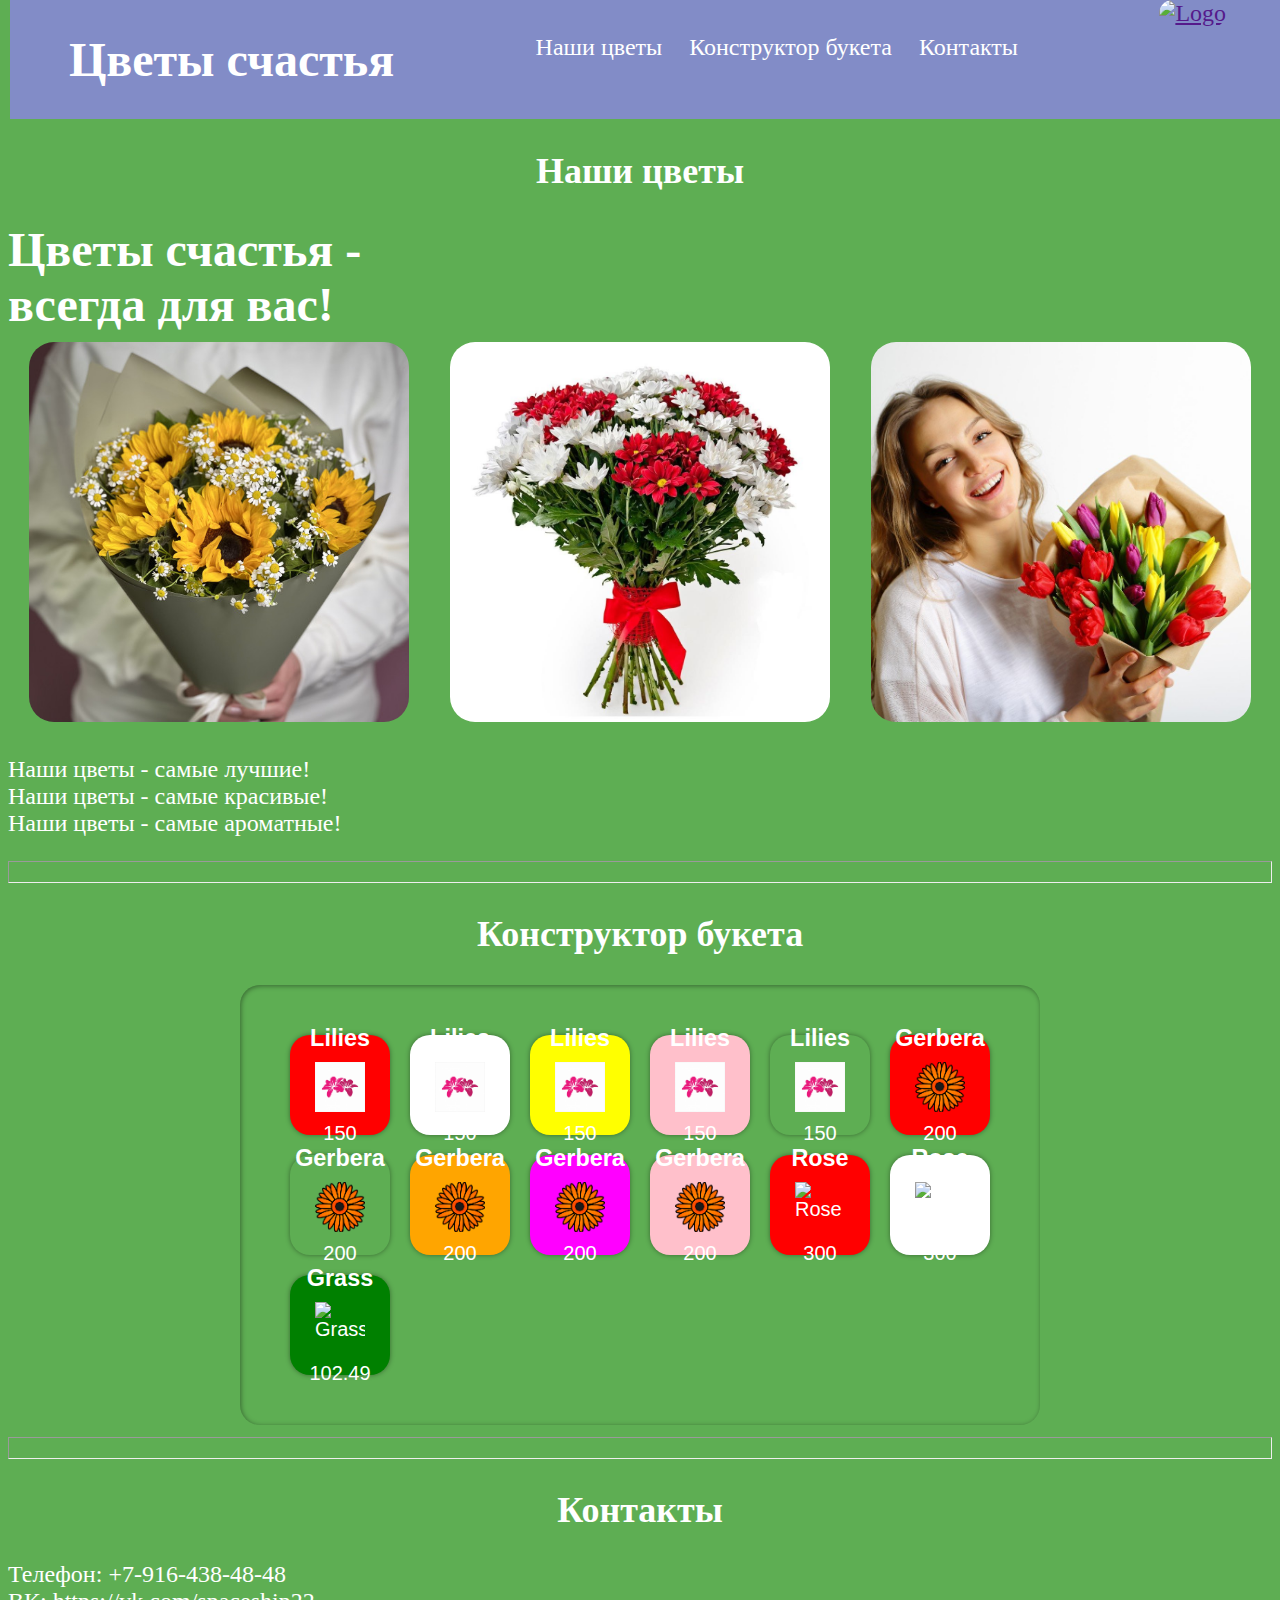
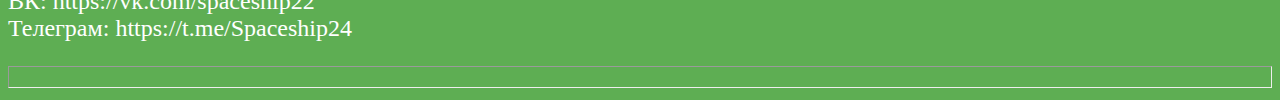
==== source/index.html @ af1b4fbc "Изменение структуры проекта" ====
<!DOCTYPE html>
<html lang="en">
<head>
    <meta charset="UTF-8">
    <!-- SEO оптимизация -->
    <meta name="description" content="Flowers of hapiness - always for you!">
    <meta name="keywords" content="flowers, shop, hapiness">
    <meta name="autor" content="Gleb">
    <!-- Иконка сайта в браузере -->
    <link rel="shortcut icon" href="./Images/favicon.png" type="image/x-icon">
    <!-- Для моб. телефонов -->
    <meta name="viewport" content="width=device-width, initial-scale=1.0">

    <!-- Подключение CSS к странице -->
    <link rel="stylesheet" href="./static/css/style.css">
    <title>Цветы счастья - главная</title>

</head>
<body>
    <!-- Закрепленная шапка сайта -->
    <header>
        <nav class="top-menu">

            <h1>Цветы счастья</h1>

            <ul class="top-menu-elements">
                <li><a href="#our_flowers">Наши цветы</a></li>
                <li><a href="#create_bouquet">Конструктор букета</a></li>
                <li><a href="#contacts">Контакты</a></li>
            </ul>
            <a class="menu-logo-link" href=""> <img class="menu-logo-img" src="./Images/logo.png" width="100" height="100" title="Logo" alt="Logo"></a>

        </nav>
    </header>

    <h2 class="heading" id="our_flowers">Наши цветы</h2>

    <div class="quote">
        <p>Цветы счастья - </p>
        <p>всегда для вас!</p>
    </div>

    <div class="images">
        <img src="./Images/other/bouquet_example.png" title="bouquet 1" alt="bouquet 1">
        <img src="./Images/other/bouquet_example2.png" title="bouquet 2" alt="bouquet 2">
        <img src="./Images/other/happy_customer.png" title="happy customer" alt="happy customer">
    </div>

    <p class="text">
        <span>
            Наши цветы - самые лучшие! <br>
            Наши цветы - самые красивые!<br>
            Наши цветы - самые ароматные! <br>
        </span>
    </p>

    <hr class="line">

    <h2 class="heading" id="create_bouquet">Конструктор букета</h2>
    
    <div class="container-wrapper">
        <div class="container">
            <!-- Будет заполняться с помощью JS -->
        </div>
    </div>



    <hr class="line">

    <h2 class="heading" id="contacts">Контакты</h2>

    <p class="text">        
        <span>
            Телефон: +7-916-438-48-48 <br>
            ВК: https://vk.com/spaceship22 <br>
            Телеграм: https://t.me/Spaceship24 <br>
        </span>
    </p>

    <hr class="line">
    
    <!-- Connect JS to this page  -->
    <script src="./static/js/bouquet.js"></script>
</body>
</html>
---- source/static/css/style.css ----
/*
Селекторы по эл. тегов - это плохо.
Используй селекторы по классам
*/

/*Стили для основной страницы*/

body {
    /*Шрифты по умолчанию для сайта*/
    font-size: 24px;
    font-family: 'Times New Roman', Arial;
    color:white;
    /*Фон сайта*/
    background-color: rgb(94, 174, 83);
}

/*Стили для главного меню*/
.top-menu {
    width: calc(100% - 5px); /*Расчёт ширины блока*/
    height: auto; /*Автоматический расчёт высоты блока*/
    background-color: rgb(130, 140, 199);
    /*Внешние отступы*/
    margin-left: 10px;
    margin-right: 10px;

    /*Закрепление элемента при прокрутке*/
    position: fixed;

    /*Относительное позиционирование элемента*/
    left: 0px;
    right: 0px;
    top: 0px;

    display: flex;
    justify-content: space-around;
}

/*Стили для элементов главного меню*/
.top-menu-elements {
    flex-direction: row; 
    list-style: none; /*Убрать маркеры списка*/
    /* background-color: aquamarine; */


    display: flex;
    justify-content: space-between;
    padding: 10px;
}

.top-menu-elements li {
    margin-left: 13.5px;
    margin-right: 13.5px;
}

.top-menu-elements li a{
    text-decoration: none;
    color: #fff;
}


/*Для ссылки логотипа сайта*/
.menu-logo-link {
    display: inline-block;
    border-radius: 20px; /*Как скруглить края изображения*/
}

/*Для лототипа сайта*/
.menu-logo-img {
    border-radius: 50px;
}

h2.heading {
    text-align: center;
    font-size: 36px;
}

div.quote p {
    font-size: 48px;
    font-weight: bolder;
    margin: 0;
}

div.images {
    display: grid; /*Представляетм блок в виде сетки*/
    grid-template-columns: 1fr 1fr 1fr; /*Сетка будет состоять из 3 колонок одного размера*/
    justify-content: space-between;
}

div.images img {
    /*Картинки будут занимать часть от колонки*/
    max-width: 95%;
    max-height: 95%;
    border-radius: 25px;

    /*Размещение изображения по центру ячейки*/
    display: flex;
    justify-self: center;
    align-self: center;
}

/*Для тегов p с классом text*/
p.text {
    display: flex;
    margin-right: 50px;
}

/*Для h2 с id = our_flowers*/
h2#our_flowers {
    margin-top: 150px;
}

hr.line {
    height: 20px;
    background-color: rgb(94, 174, 83);
}

/*Изменения цвета для веделения*/
::selection {
    background-color:#ffee38;
    color:#191919
}


/*Конструктор букета*/

.container-wrapper {
    display: flex;
    justify-content: center;
    font: 20px sans-serif;
}

.container {
    padding: 50px; /*Внешний отступ от контента*/
    width: 700px;
    box-shadow: inset 1px  1px 5px 0 #0006;
    border-radius: 20px;

    display: flex;
    gap: 20px; /**/
    flex-wrap: wrap;
}

/**/
.flower {
    width: 100px;
    height: 100px;
    border-radius: 20px;
    box-shadow: 0 0 5px 0 #0006;

    display: flex;
    flex-direction: column; /*Разбивает по тегам*/
    justify-content: center;
    align-items: center;
    gap: 10px;
    cursor: pointer;
}
 .flower h3, .flower p {
    margin: 0;
 }
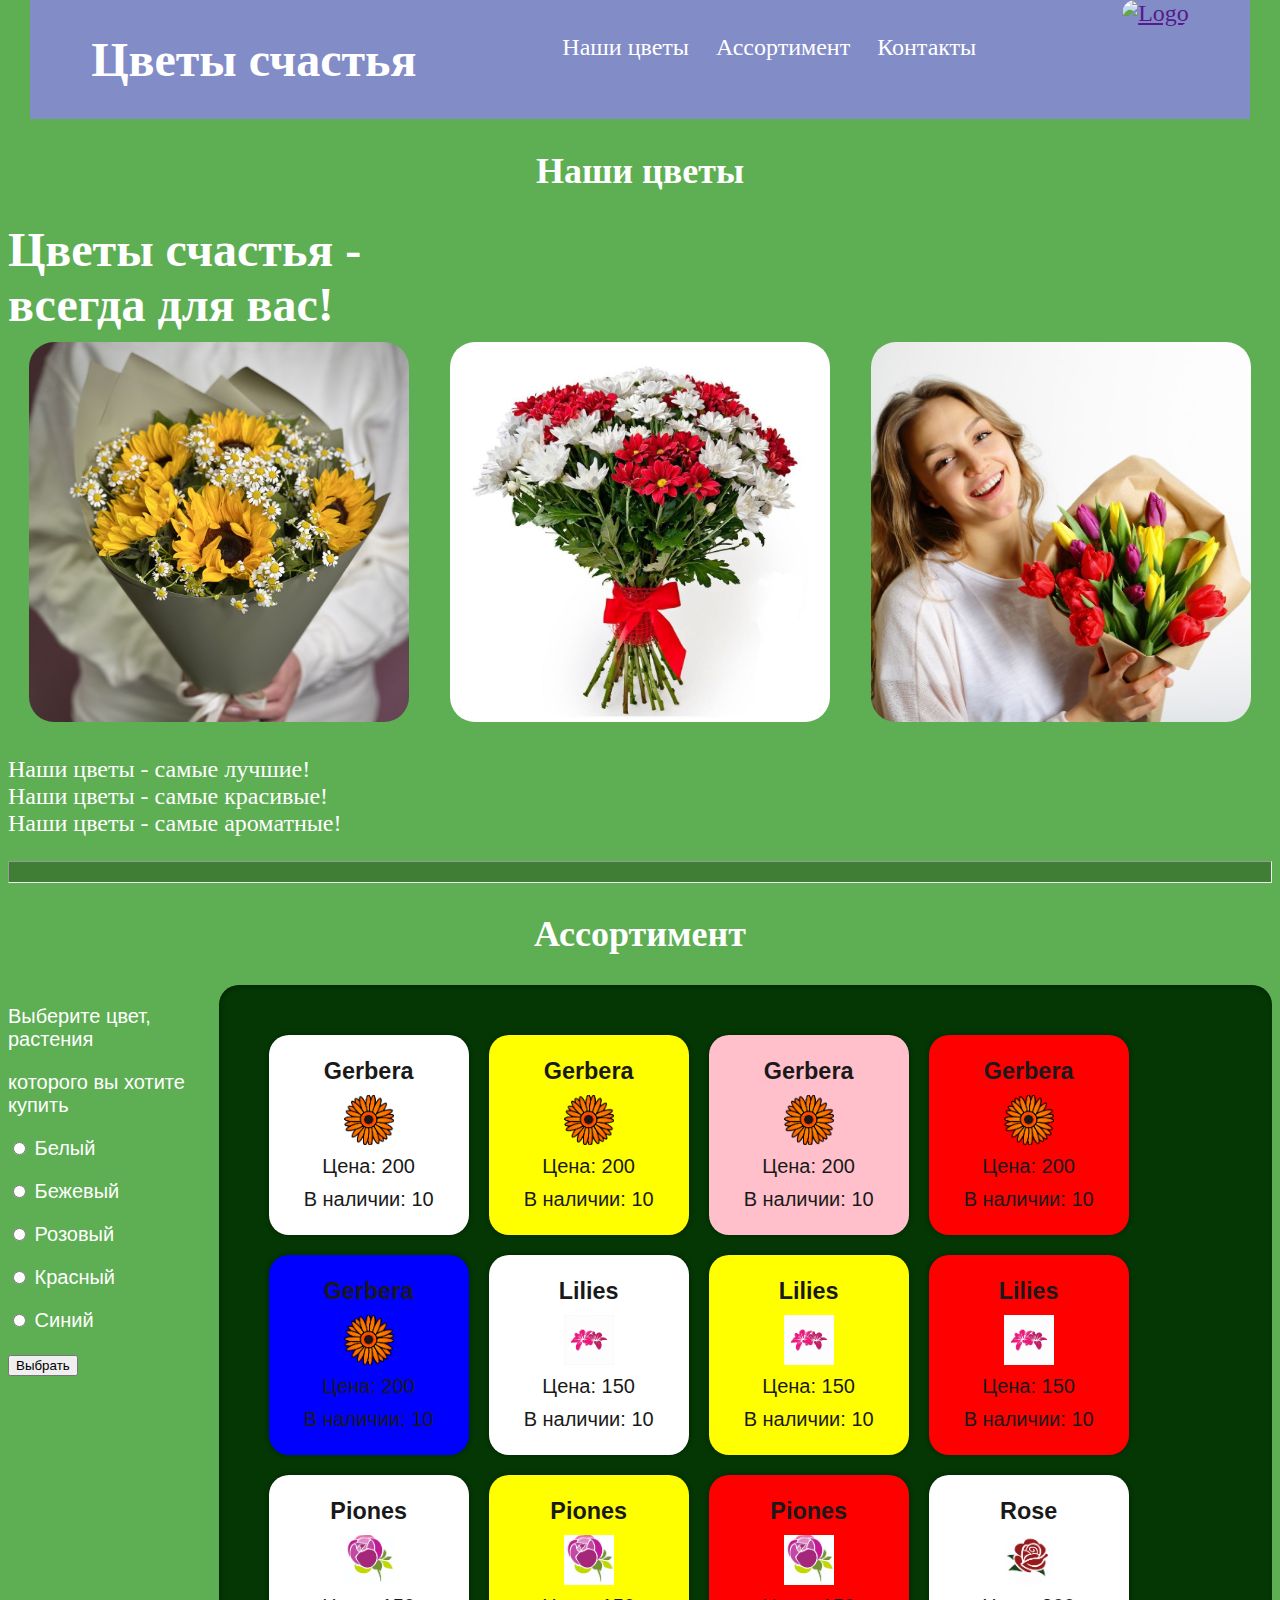
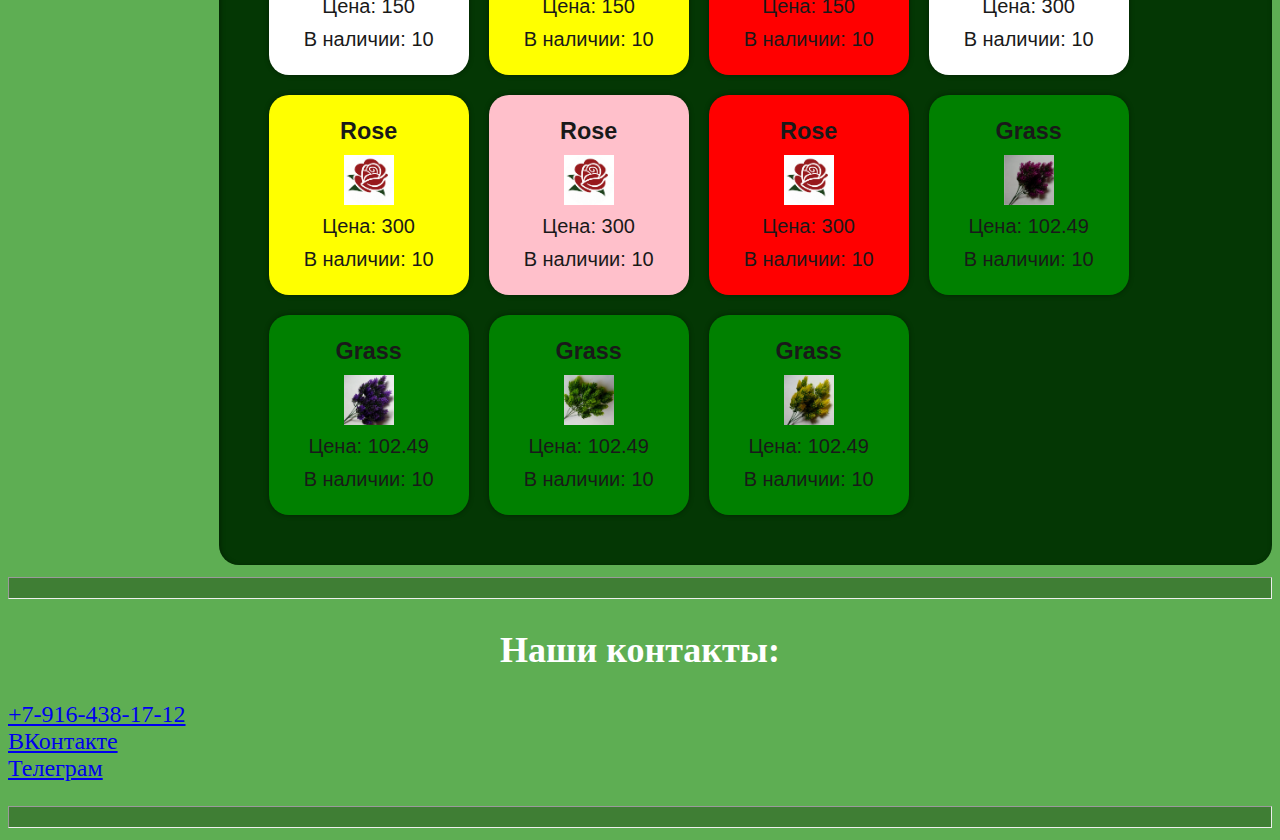
==== commit 26d43afc: "Работа над фронтендом" ====
--- a/source/index.html
+++ b/source/index.html
@@ -25,7 +25,7 @@
 
             <ul class="top-menu-elements">
                 <li><a href="#our_flowers">Наши цветы</a></li>
-                <li><a href="#create_bouquet">Конструктор букета</a></li>
+                <li><a href="#buy">Ассортимент</a></li>
                 <li><a href="#contacts">Контакты</a></li>
             </ul>
             <a class="menu-logo-link" href=""> <img class="menu-logo-img" src="./Images/logo.png" width="100" height="100" title="Logo" alt="Logo"></a>
@@ -56,25 +56,42 @@
 
     <hr class="line">
 
-    <h2 class="heading" id="create_bouquet">Конструктор букета</h2>
+    <h2 class="heading" id="buy">Ассортимент</h2>
     
+    <!-- Здесь будет располагаться ассортимент и корзина покупателя -->
+
     <div class="container-wrapper">
+        <div>
+            <!-- В будущем здесь будет фильтр по цветам -->
+            <p>Выберите цвет, растения </p> 
+            <p>которого вы хотите купить</p> 
+            <p><input name="color" type="radio" value="Белый"> Белый</p>
+            <p><input name="color" type="radio" value="Бежевый"> Бежевый</p>
+            <p><input name="color" type="radio" value="Розовый"> Розовый</p>
+            <p><input name="color" type="radio" value="Бежевый"> Красный</p>
+            <p><input name="color" type="radio" value="Розовый"> Синий</p>
+            <p><input type="submit" value="Выбрать"></p>
+        </div>
+
         <div class="container">
             <!-- Будет заполняться с помощью JS -->
+            <!-- Кликая по карточкам с цветами их число в наличии должно уменьшаться. -->
+            <!-- Достигнув 0 должна пропасть возможность добавления в корзину -->
+
+            <!-- Корзина будет реализована в виде ещё 1 окна, как ассортимент, куда будут добавляться карточки -->
+            <!-- Должна быть реализована возможность удалить товары из корзины и вернуть их в ассортимент! -->
         </div>
     </div>
 
-
-
     <hr class="line">
 
-    <h2 class="heading" id="contacts">Контакты</h2>
+    <h2 class="heading" id="contacts">Наши контакты:</h2>
 
     <p class="text">        
         <span>
-            Телефон: +7-916-438-48-48 <br>
-            ВК: https://vk.com/spaceship22 <br>
-            Телеграм: https://t.me/Spaceship24 <br>
+            <a href="tel:+7-916-438-17-12">+7-916-438-17-12 </a> <br>
+            <a href="https://vk.com/spaceship22">ВКонтакте </a> <br>
+            <a href="https://t.me/Spaceship24">Телеграм </a>    <br>
         </span>
     </p>
 
--- a/source/static/css/style.css
+++ b/source/static/css/style.css
@@ -16,12 +16,11 @@
 
 /*Стили для главного меню*/
 .top-menu {
-    width: calc(100% - 5px); /*Расчёт ширины блока*/
+    width: calc(100% - 60px); /*Расчёт ширины блока*/
     height: auto; /*Автоматический расчёт высоты блока*/
     background-color: rgb(130, 140, 199);
-    /*Внешние отступы*/
-    margin-left: 10px;
-    margin-right: 10px;
+    /*Внешние отступы автоматические (одинаковые) для справа и слева*/
+    margin: auto;
 
     /*Закрепление элемента при прокрутке*/
     position: fixed;
@@ -111,7 +110,7 @@
 
 hr.line {
     height: 20px;
-    background-color: rgb(94, 174, 83);
+    background-color: rgb(63, 126, 52);
 }
 
 /*Изменения цвета для веделения*/
@@ -131,9 +130,10 @@
 
 .container {
     padding: 50px; /*Внешний отступ от контента*/
-    width: 700px;
+    width: 1100px;
     box-shadow: inset 1px  1px 5px 0 #0006;
     border-radius: 20px;
+    background-color: rgb(4, 55, 4);
 
     display: flex;
     gap: 20px; /**/
@@ -142,8 +142,8 @@
 
 /**/
 .flower {
-    width: 100px;
-    height: 100px;
+    width: 200px;
+    height: 200px;
     border-radius: 20px;
     box-shadow: 0 0 5px 0 #0006;
 
@@ -155,5 +155,7 @@
     cursor: pointer;
 }
  .flower h3, .flower p {
+    color: #191919;
     margin: 0;
- }+ }
+ 